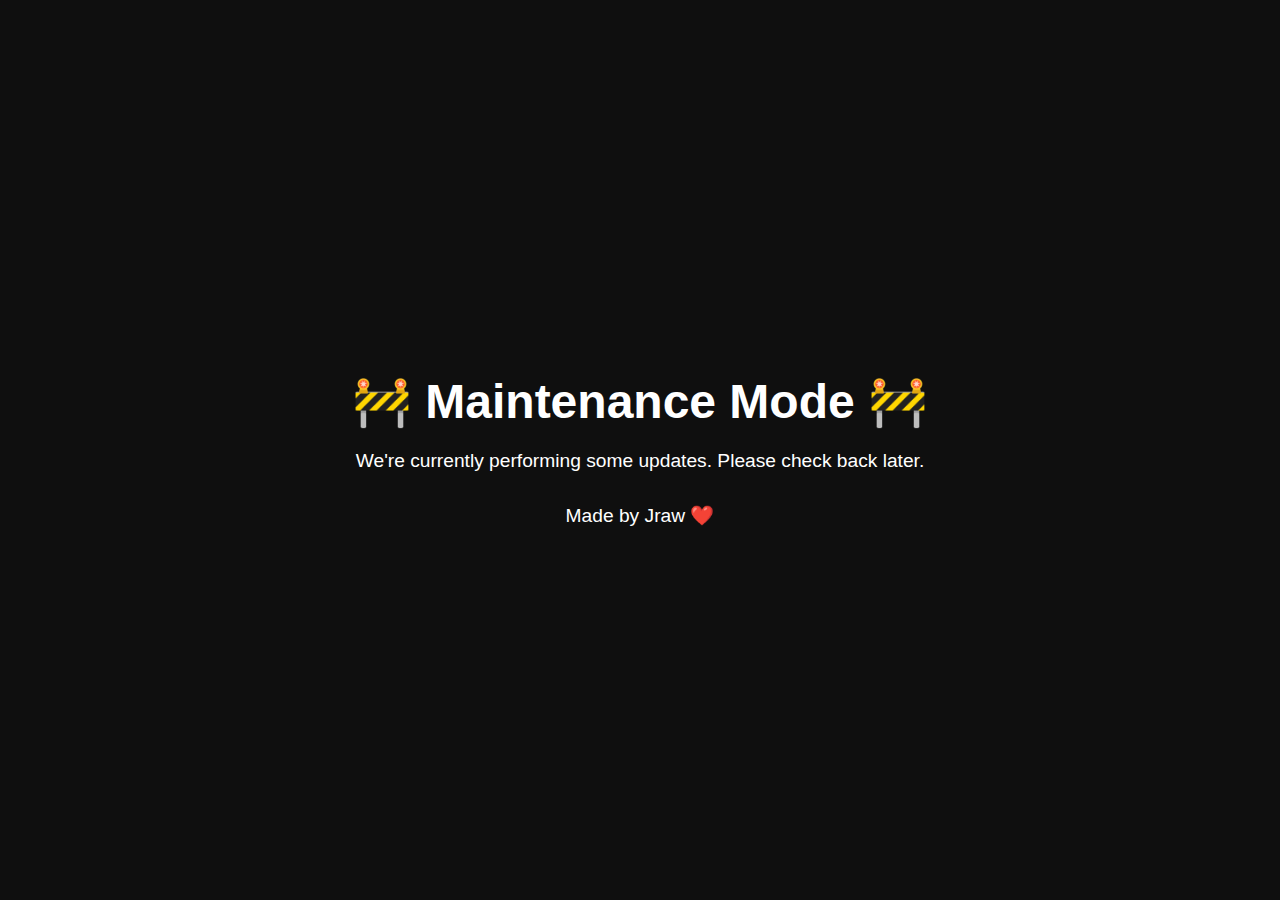
==== index.html @ bfe93222 "Update index.html" ====
<!DOCTYPE html>
<html lang="en">
<head>
  <meta charset="UTF-8" />
  <meta name="viewport" content="width=device-width, initial-scale=1.0" />
  <link rel="icon" href="/favicon.png" />
  <title>Maintenance</title>
  <style>
    body {
      background-color: #0f0f0f;
      color: #fff;
      font-family: Arial, sans-serif;
      display: flex;
      justify-content: center;
      align-items: center;
      height: 100vh;
      margin: 0;
    }
    .container {
      text-align: center;
    }
    h1 {
      font-size: 3rem;
      margin-bottom: 1rem;
    }
    p {
      font-size: 1.2rem;
      margin-bottom: 2rem;
    }
    a {
      color: #00ffff;
      text-decoration: none;
      font-weight: bold;
    }
    a:hover {
      text-decoration: underline;
    }
  </style>
</head>
<body>
  <div class="container">
    <h1>🚧 Maintenance Mode 🚧</h1>
    <p>We're currently performing some updates. Please check back later.</p>
    <p>Made by Jraw ❤️</p>
  </div>
</body>
</html>
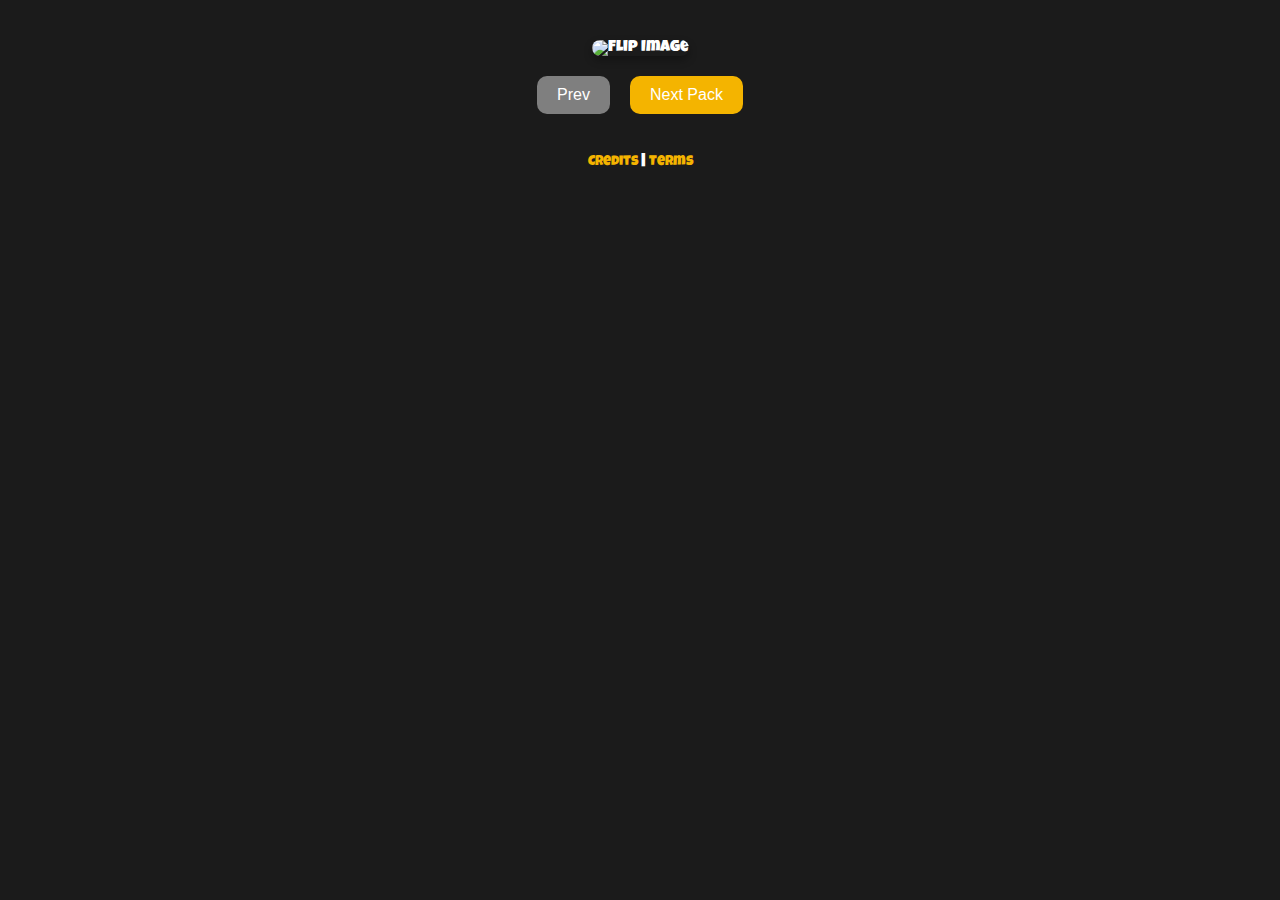
==== commit f8dc09c5: "Update index.html" ====
--- a/index.html
+++ b/index.html
@@ -3,45 +3,88 @@
 <head>
   <meta charset="UTF-8" />
   <meta name="viewport" content="width=device-width, initial-scale=1.0" />
-  <link rel="icon" href="/favicon.png" />
-  <title>Maintenance</title>
-  <style>
-    body {
-      background-color: #0f0f0f;
-      color: #fff;
-      font-family: Arial, sans-serif;
-      display: flex;
-      justify-content: center;
-      align-items: center;
-      height: 100vh;
-      margin: 0;
-    }
-    .container {
-      text-align: center;
-    }
-    h1 {
-      font-size: 3rem;
-      margin-bottom: 1rem;
-    }
-    p {
-      font-size: 1.2rem;
-      margin-bottom: 2rem;
-    }
-    a {
-      color: #00ffff;
-      text-decoration: none;
-      font-weight: bold;
-    }
-    a:hover {
-      text-decoration: underline;
-    }
-  </style>
+  <title>Blacket</title>
+  <link href="https://fonts.googleapis.com/css2?family=Luckiest+Guy&display=swap" rel="stylesheet">
+  <link rel="stylesheet" href="styles.css" />
 </head>
 <body>
   <div class="container">
-    <h1>🚧 Maintenance Mode 🚧</h1>
-    <p>We're currently performing some updates. Please check back later.</p>
-    <p>Made by Jraw ❤️</p>
+    <img id="image" src="https://cdn.glitch.global/fabe4aa7-fc2d-48cb-aaaf-e66e6cc5aa9c/Screenshot%202025-03-23%20194607.png?v=1742774029372" alt="Flip Image" />
+    <div class="buttons">
+      <button id="prev" onclick="prevImage()" disabled>Prev</button>
+      <button id="next" onclick="nextImage()">Next Pack</button>
+    </div>
   </div>
+
+  <div class="footer">
+    <a href="credits.html">Credits</a> | <a href="terms.html">Terms</a>
+  </div>
+
+  <script>
+    const images = [
+      'https://cdn.glitch.global/fabe4aa7-fc2d-48cb-aaaf-e66e6cc5aa9c/Screenshot%202025-03-23%20194607.png?v=1742774029372',
+      'https://cdn.glitch.global/fabe4aa7-fc2d-48cb-aaaf-e66e6cc5aa9c/Screenshot%202025-03-23%20194630.png?v=1742774471285',
+      'https://cdn.glitch.global/fabe4aa7-fc2d-48cb-aaaf-e66e6cc5aa9c/Screenshot%202025-03-23%20194638.png?v=1742774472938',
+      'https://cdn.glitch.global/fabe4aa7-fc2d-48cb-aaaf-e66e6cc5aa9c/Screenshot%202025-03-23%20195944.png?v=1742774475508',
+      'https://cdn.glitch.global/fabe4aa7-fc2d-48cb-aaaf-e66e6cc5aa9c/Screenshot%202025-03-23%20195956.png?v=1742774477161',
+      'https://cdn.glitch.global/fabe4aa7-fc2d-48cb-aaaf-e66e6cc5aa9c/Screenshot%202025-03-23%20200006.png?v=1742774478589',
+      'https://cdn.glitch.global/fabe4aa7-fc2d-48cb-aaaf-e66e6cc5aa9c/Screenshot%202025-03-23%20200022.png?v=1742774479846',
+      'https://cdn.glitch.global/fabe4aa7-fc2d-48cb-aaaf-e66e6cc5aa9c/Screenshot%202025-03-23%20200030.png?v=1742774481905',
+      'https://cdn.glitch.global/fabe4aa7-fc2d-48cb-aaaf-e66e6cc5aa9c/Screenshot%202025-03-23%20200037.png?v=1742774483257',
+      'https://cdn.glitch.global/fabe4aa7-fc2d-48cb-aaaf-e66e6cc5aa9c/Screenshot%202025-03-23%20200338.png?v=1742774991532',
+      'https://cdn.glitch.global/fabe4aa7-fc2d-48cb-aaaf-e66e6cc5aa9c/Screenshot%202025-03-23%20200347.png?v=1742774992476',
+      'https://cdn.glitch.global/fabe4aa7-fc2d-48cb-aaaf-e66e6cc5aa9c/Screenshot%202025-03-23%20200353.png?v=1742774995622',
+      'https://cdn.glitch.global/fabe4aa7-fc2d-48cb-aaaf-e66e6cc5aa9c/Screenshot%202025-03-23%20200402.png?v=1742774997072',
+      'https://cdn.glitch.global/fabe4aa7-fc2d-48cb-aaaf-e66e6cc5aa9c/Screenshot%202025-03-23%20200410.png?v=1742774998708',
+      'https://cdn.glitch.global/fabe4aa7-fc2d-48cb-aaaf-e66e6cc5aa9c/Screenshot%202025-03-23%20200417.png?v=1742775000201',
+      'https://cdn.glitch.global/fabe4aa7-fc2d-48cb-aaaf-e66e6cc5aa9c/Screenshot%202025-03-23%20200426.png?v=1742775002908',
+      'https://cdn.glitch.global/fabe4aa7-fc2d-48cb-aaaf-e66e6cc5aa9c/Screenshot%202025-03-23%20200434.png?v=1742775004588',
+      'https://cdn.glitch.global/fabe4aa7-fc2d-48cb-aaaf-e66e6cc5aa9c/Screenshot%202025-03-23%20200442.png?v=1742775006004',
+      'https://cdn.glitch.global/fabe4aa7-fc2d-48cb-aaaf-e66e6cc5aa9c/Screenshot%202025-03-23%20200506.png?v=1742775008933',
+      'https://cdn.glitch.global/fabe4aa7-fc2d-48cb-aaaf-e66e6cc5aa9c/Screenshot%202025-03-23%20200514.png?v=1742775011732',
+      'https://cdn.glitch.global/fabe4aa7-fc2d-48cb-aaaf-e66e6cc5aa9c/Screenshot%202025-03-23%20200522.png?v=1742775013148',
+      'https://cdn.glitch.global/fabe4aa7-fc2d-48cb-aaaf-e66e6cc5aa9c/Screenshot%202025-03-23%20200531.png?v=1742775015069',
+      'https://cdn.glitch.global/fabe4aa7-fc2d-48cb-aaaf-e66e6cc5aa9c/Screenshot%202025-03-23%20200540.png?v=1742775016492',
+      'https://cdn.glitch.global/fabe4aa7-fc2d-48cb-aaaf-e66e6cc5aa9c/Screenshot%202025-03-23%20200550.png?v=1742775018924',
+      'https://cdn.glitch.global/fabe4aa7-fc2d-48cb-aaaf-e66e6cc5aa9c/Screenshot%202025-03-23%20200557.png?v=1742775021518',
+      'https://cdn.glitch.global/fabe4aa7-fc2d-48cb-aaaf-e66e6cc5aa9c/Screenshot%202025-03-23%20200604.png?v=1742775023164',
+      'https://cdn.glitch.global/fabe4aa7-fc2d-48cb-aaaf-e66e6cc5aa9c/Screenshot%202025-03-23%20200610.png?v=1742775024809',
+      'https://cdn.glitch.global/fabe4aa7-fc2d-48cb-aaaf-e66e6cc5aa9c/Screenshot%202025-03-23%20200624.png?v=1742775027713',
+      'https://cdn.glitch.global/fabe4aa7-fc2d-48cb-aaaf-e66e6cc5aa9c/Screenshot%202025-03-23%20200632.png?v=1742775029054',
+      'https://cdn.glitch.global/fabe4aa7-fc2d-48cb-aaaf-e66e6cc5aa9c/Screenshot%202025-03-23%20200647.png?v=1742775030641',
+      'https://cdn.glitch.global/fabe4aa7-fc2d-48cb-aaaf-e66e6cc5aa9c/Screenshot%202025-03-23%20200655.png?v=1742775033299',
+      'https://cdn.glitch.global/fabe4aa7-fc2d-48cb-aaaf-e66e6cc5aa9c/Screenshot%202025-03-23%20200702.png?v=1742775034654',
+      'https://cdn.glitch.global/fabe4aa7-fc2d-48cb-aaaf-e66e6cc5aa9c/Screenshot%202025-03-23%20200711.png?v=1742775036025',
+      'https://cdn.glitch.global/fabe4aa7-fc2d-48cb-aaaf-e66e6cc5aa9c/Screenshot%202025-03-23%20200718.png?v=1742775037399',
+      'https://cdn.glitch.global/fabe4aa7-fc2d-48cb-aaaf-e66e6cc5aa9c/Screenshot%202025-03-23%20200725.png?v=1742775038762'
+    ];
+    let currentImage = 0;
+
+    const imageElement = document.getElementById("image");
+    const prevButton = document.getElementById("prev");
+    const nextButton = document.getElementById("next");
+
+    function showImage() {
+      imageElement.src = images[currentImage];
+      prevButton.disabled = currentImage === 0;
+      nextButton.disabled = currentImage === images.length - 1;
+    }
+
+    function nextImage() {
+      if (currentImage < images.length - 1) {
+        currentImage++;
+        showImage();
+      }
+    }
+
+    function prevImage() {
+      if (currentImage > 0) {
+        currentImage--;
+        showImage();
+      }
+    }
+
+    showImage();
+  </script>
 </body>
 </html>
--- a/styles.css
+++ b/styles.css
@@ -0,0 +1,62 @@
+/* General Styling */
+body {
+  font-family: 'Luckiest Guy', cursive;
+  background-color: #1b1b1b;
+  color: #fff;
+  margin: 0;
+  padding: 0;
+}
+
+.container {
+  text-align: center;
+  padding: 20px;
+}
+
+#image {
+  width: 100%;
+  max-width: 600px;
+  margin: 20px 0;
+  border-radius: 10px;
+  box-shadow: 0 4px 8px rgba(0, 0, 0, 0.3);
+}
+
+.buttons {
+  display: flex;
+  justify-content: center;
+  gap: 20px;
+}
+
+button {
+  background-color: #f4b400;
+  color: white;
+  border: none;
+  border-radius: 10px;
+  padding: 10px 20px;
+  font-size: 16px;
+  cursor: pointer;
+  transition: background-color 0.3s ease;
+}
+
+button:disabled {
+  background-color: #7f7f7f;
+  cursor: not-allowed;
+}
+
+button:hover {
+  background-color: #e3a800;
+}
+
+.footer {
+  text-align: center;
+  margin-top: 20px;
+}
+
+.footer a {
+  color: #f4b400;
+  text-decoration: none;
+  font-size: 14px;
+}
+
+.footer a:hover {
+  text-decoration: underline;
+}
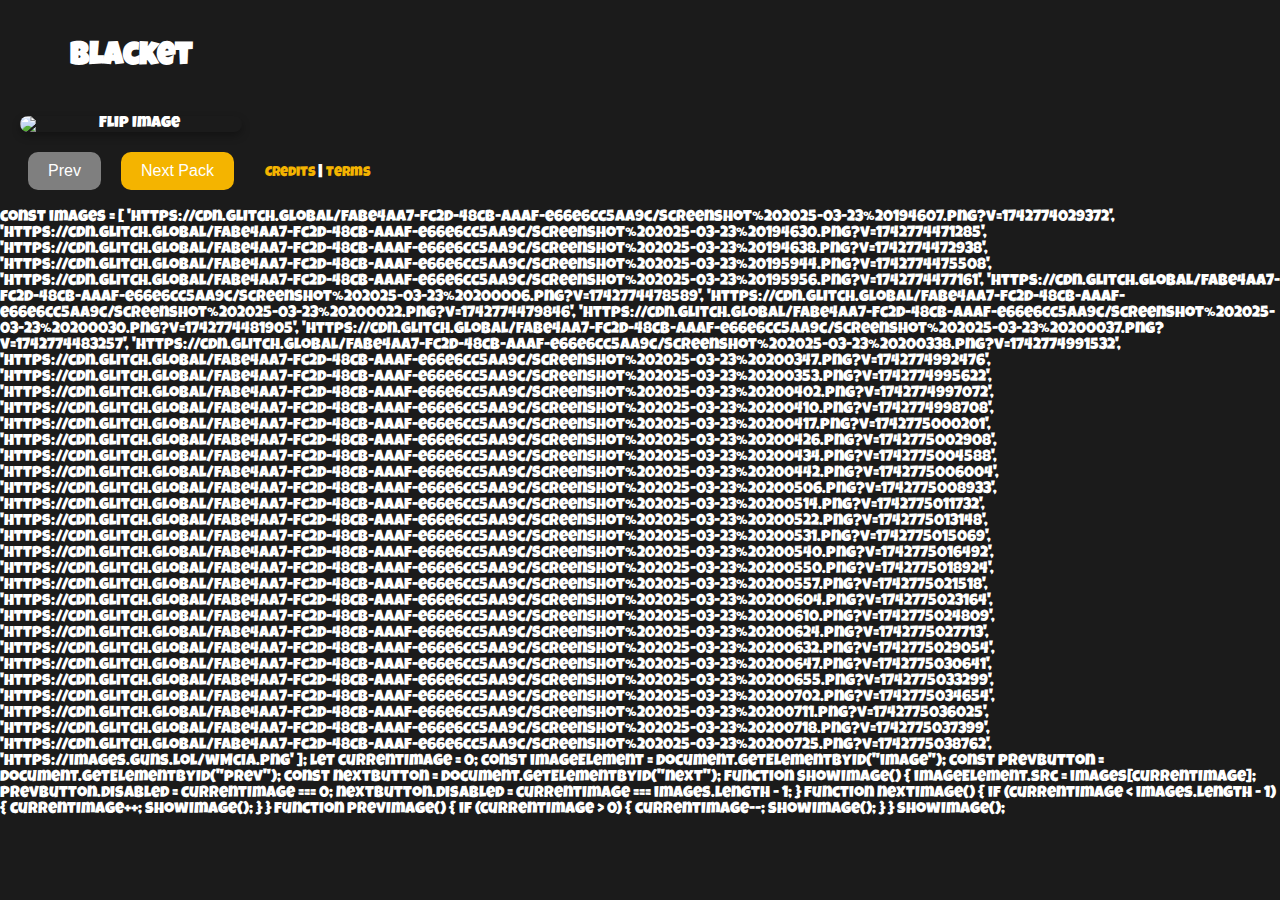
==== commit 115dbb66: "Update index.html" ====
--- a/index.html
+++ b/index.html
@@ -9,6 +9,7 @@
 </head>
 <body>
   <div class="container">
+    <h1 class="rainbow-text">Blacket</h1>
     <img id="image" src="https://cdn.glitch.global/fabe4aa7-fc2d-48cb-aaaf-e66e6cc5aa9c/Screenshot%202025-03-23%20194607.png?v=1742774029372" alt="Flip Image" />
     <div class="buttons">
       <button id="prev" onclick="prevImage()" disabled>Prev</button>
@@ -56,8 +57,10 @@
       'https://cdn.glitch.global/fabe4aa7-fc2d-48cb-aaaf-e66e6cc5aa9c/Screenshot%202025-03-23%20200702.png?v=1742775034654',
       'https://cdn.glitch.global/fabe4aa7-fc2d-48cb-aaaf-e66e6cc5aa9c/Screenshot%202025-03-23%20200711.png?v=1742775036025',
       'https://cdn.glitch.global/fabe4aa7-fc2d-48cb-aaaf-e66e6cc5aa9c/Screenshot%202025-03-23%20200718.png?v=1742775037399',
-      'https://cdn.glitch.global/fabe4aa7-fc2d-48cb-aaaf-e66e6cc5aa9c/Screenshot%202025-03-23%20200725.png?v=1742775038762'
+      'https://cdn.glitch.global/fabe4aa7-fc2d-48cb-aaaf-e66e6cc5aa9c/Screenshot%202025-03-23%20200725.png?v=1742775038762',
+      'https://images.guns.lol/wMciA.png'
     ];
+
     let currentImage = 0;
 
     const imageElement = document.getElementById("image");
--- a/styles.css
+++ b/styles.css
@@ -5,6 +5,27 @@
   color: #fff;
   margin: 0;
   padding: 0;
+}
+
+/* Rainbow Effect */
+@keyframes rainbow {
+  0% { color: red; }
+  16.66% { color: orange; }
+  33.33% { color: yellow; }
+  50% { color: green; }
+  66.66% { color: blue; }
+  83.33% { color: indigo; }
+  100% { color: violet; }
+}
+
+.rainbow {
+  animation: rainbow 2s infinite linear;
+}
+
+/* Apply to Every Word */
+body * {
+  display: inline-block;
+  animation: rainbow 2s infinite linear;
 }
 
 .container {
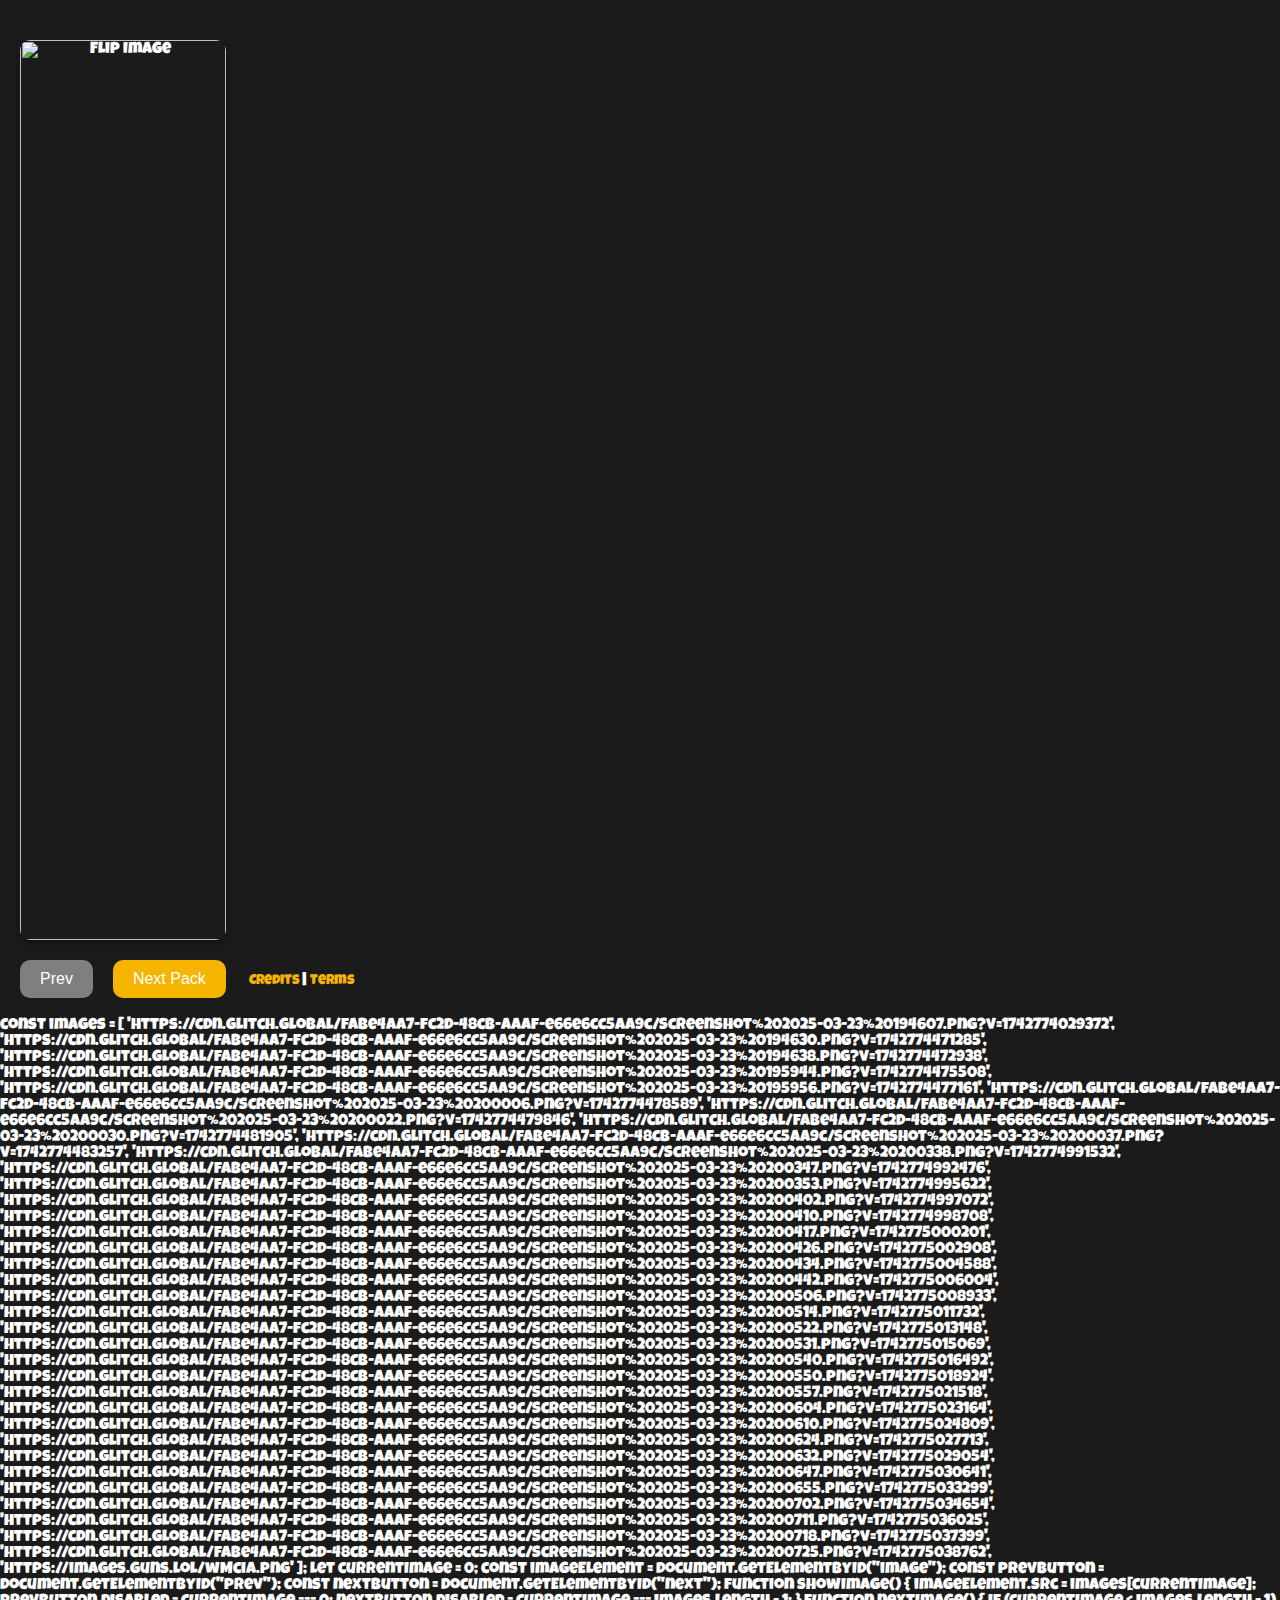
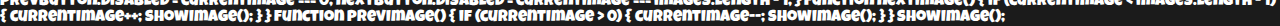
==== commit 74087a39: "Update index.html" ====
--- a/index.html
+++ b/index.html
@@ -1,4 +1,3 @@
-<!DOCTYPE html>
 <html lang="en">
 <head>
   <meta charset="UTF-8" />
@@ -9,7 +8,6 @@
 </head>
 <body>
   <div class="container">
-    <h1 class="rainbow-text">Blacket</h1>
     <img id="image" src="https://cdn.glitch.global/fabe4aa7-fc2d-48cb-aaaf-e66e6cc5aa9c/Screenshot%202025-03-23%20194607.png?v=1742774029372" alt="Flip Image" />
     <div class="buttons">
       <button id="prev" onclick="prevImage()" disabled>Prev</button>
@@ -60,7 +58,6 @@
       'https://cdn.glitch.global/fabe4aa7-fc2d-48cb-aaaf-e66e6cc5aa9c/Screenshot%202025-03-23%20200725.png?v=1742775038762',
       'https://images.guns.lol/wMciA.png'
     ];
-
     let currentImage = 0;
 
     const imageElement = document.getElementById("image");
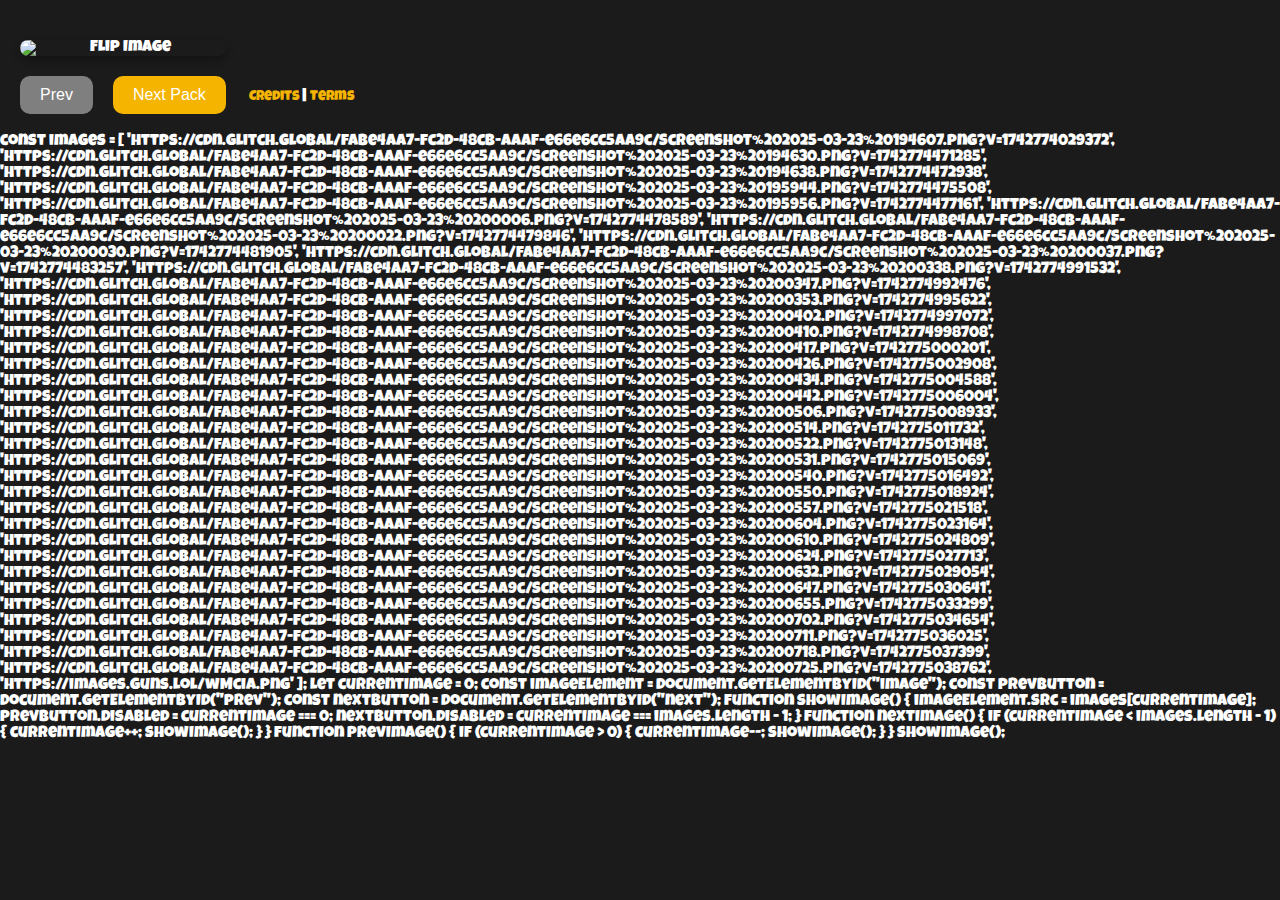
==== commit 65af3fdf: "Update index.html" ====
--- a/index.html
+++ b/index.html
@@ -1,3 +1,4 @@
+<!DOCTYPE html>
 <html lang="en">
 <head>
   <meta charset="UTF-8" />
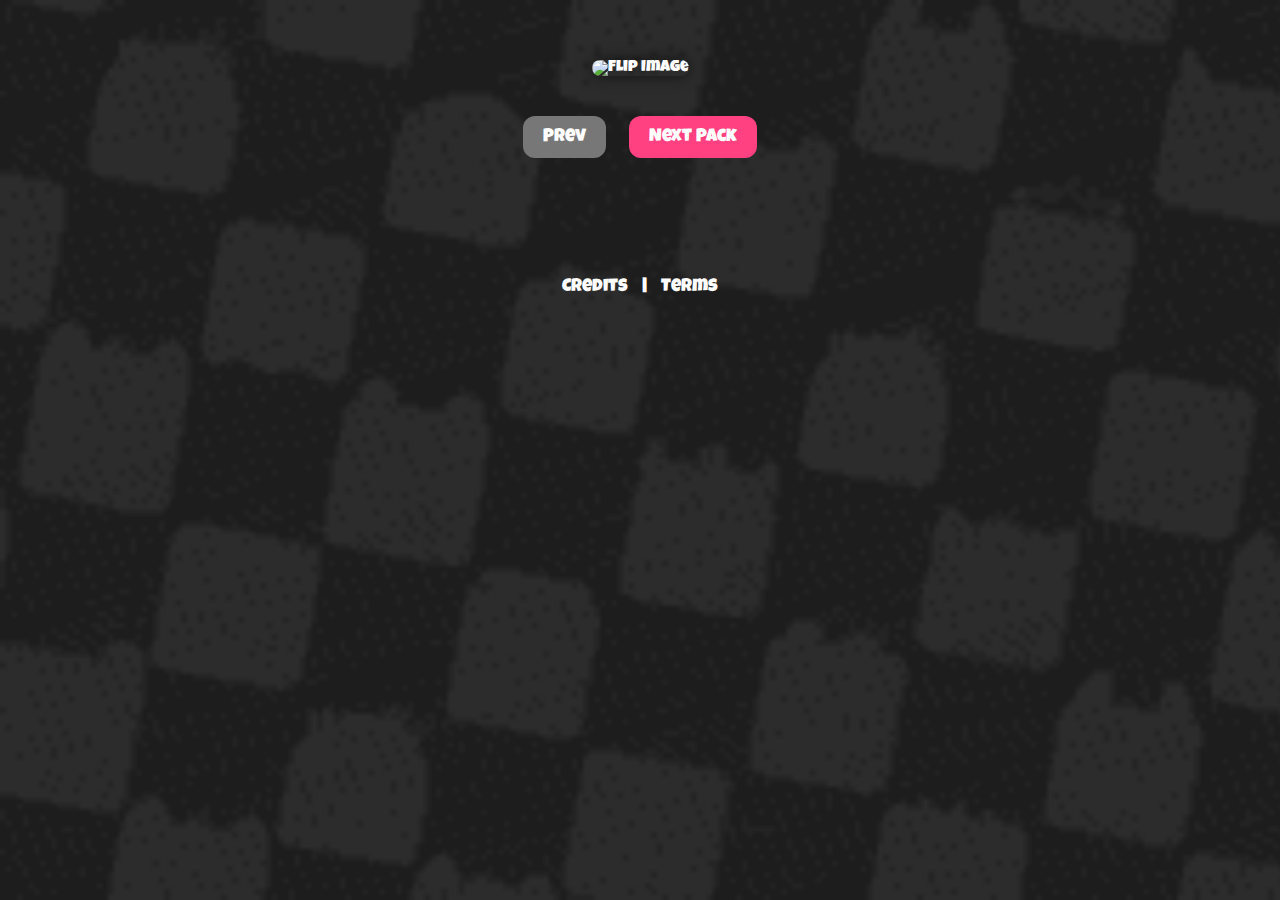
==== commit b95f2a37: "Update index.html" ====
--- a/index.html
+++ b/index.html
@@ -9,7 +9,7 @@
 </head>
 <body>
   <div class="container">
-    <img id="image" src="https://cdn.glitch.global/fabe4aa7-fc2d-48cb-aaaf-e66e6cc5aa9c/Screenshot%202025-03-23%20194607.png?v=1742774029372" alt="Flip Image" />
+    <img id="image" src="" alt="Flip Image" />
     <div class="buttons">
       <button id="prev" onclick="prevImage()" disabled>Prev</button>
       <button id="next" onclick="nextImage()">Next Pack</button>
@@ -59,6 +59,7 @@
       'https://cdn.glitch.global/fabe4aa7-fc2d-48cb-aaaf-e66e6cc5aa9c/Screenshot%202025-03-23%20200725.png?v=1742775038762',
       'https://images.guns.lol/wMciA.png'
     ];
+    
     let currentImage = 0;
 
     const imageElement = document.getElementById("image");
--- a/styles.css
+++ b/styles.css
@@ -1,83 +1,55 @@
-/* General Styling */
 body {
   font-family: 'Luckiest Guy', cursive;
-  background-color: #1b1b1b;
+  text-align: center;
+  background: url('/background.gif') repeat;
+  background-size: cover;
+  background-attachment: fixed;
   color: #fff;
   margin: 0;
   padding: 0;
 }
 
-/* Rainbow Effect */
-@keyframes rainbow {
-  0% { color: red; }
-  16.66% { color: orange; }
-  33.33% { color: yellow; }
-  50% { color: green; }
-  66.66% { color: blue; }
-  83.33% { color: indigo; }
-  100% { color: violet; }
+.container {
+  padding: 60px 20px;
 }
 
-.rainbow {
-  animation: rainbow 2s infinite linear;
-}
-
-/* Apply to Every Word */
-body * {
-  display: inline-block;
-  animation: rainbow 2s infinite linear;
-}
-
-.container {
-  text-align: center;
-  padding: 20px;
-}
-
-#image {
-  width: 100%;
-  max-width: 600px;
-  margin: 20px 0;
-  border-radius: 10px;
-  box-shadow: 0 4px 8px rgba(0, 0, 0, 0.3);
+img#image {
+  width: 300px;
+  height: auto;
+  border-radius: 16px;
+  box-shadow: 0 0 15px rgba(0, 0, 0, 0.6);
+  margin-bottom: 20px;
 }
 
 .buttons {
-  display: flex;
-  justify-content: center;
-  gap: 20px;
+  margin-top: 20px;
 }
 
 button {
-  background-color: #f4b400;
+  font-family: inherit;
+  background-color: #ff4081;
+  border: none;
+  padding: 12px 20px;
+  margin: 0 10px;
   color: white;
-  border: none;
-  border-radius: 10px;
-  padding: 10px 20px;
-  font-size: 16px;
+  font-size: 18px;
+  border-radius: 12px;
   cursor: pointer;
-  transition: background-color 0.3s ease;
+  transition: background 0.3s;
 }
 
 button:disabled {
-  background-color: #7f7f7f;
+  background-color: #777;
   cursor: not-allowed;
 }
 
-button:hover {
-  background-color: #e3a800;
-}
-
 .footer {
-  text-align: center;
-  margin-top: 20px;
+  margin-top: 60px;
+  font-size: 18px;
 }
 
 .footer a {
-  color: #f4b400;
+  color: white;
   text-decoration: none;
-  font-size: 14px;
+  margin: 0 10px;
 }
-
-.footer a:hover {
-  text-decoration: underline;
-}
